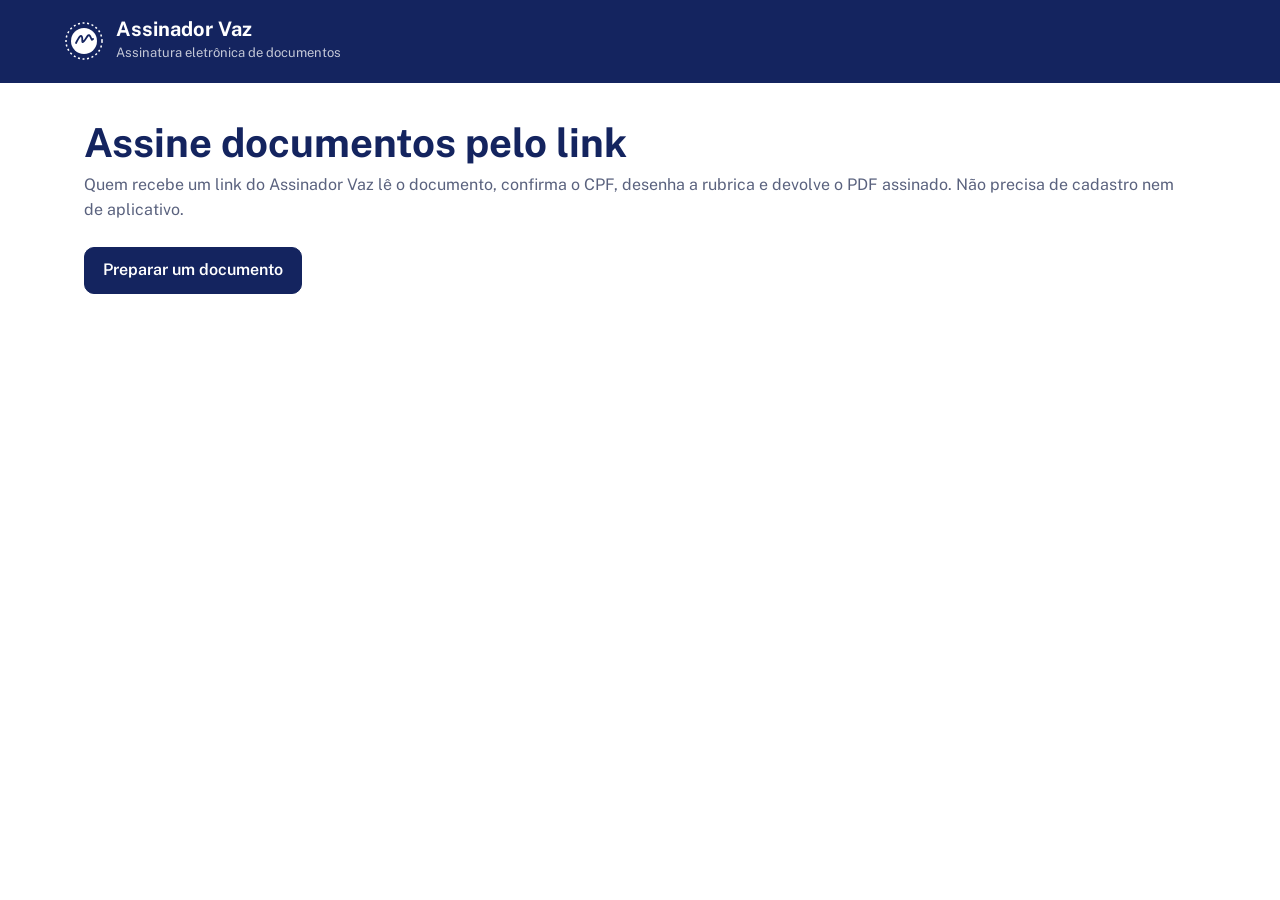
==== index.html @ 97c88450 "Assinador Vaz: assinatura eletrônica por link Co-Authored-By: Claude Opus 5.5 <noreply@anthropic.com" ====
<!DOCTYPE html>
<html lang="pt-BR">
<head>
<meta charset="utf-8">
<meta name="viewport" content="width=device-width,initial-scale=1,viewport-fit=cover">
<meta name="robots" content="noindex">
<title>Assinador Vaz</title>
<link rel="preconnect" href="https://fonts.googleapis.com">
<link href="https://fonts.googleapis.com/css2?family=Public+Sans:wght@400;500;600;700&display=swap" rel="stylesheet">
<link rel="stylesheet" href="lib/style.css">
</head>
<body>
<header class="top"><div class="in">
  <a class="brand" href="./">
    <svg class="seal" viewBox="0 0 40 40" aria-hidden="true"><circle cx="20" cy="20" r="18" fill="none" stroke="#fff" stroke-width="1.5" stroke-dasharray="2 2.6"/><circle cx="20" cy="20" r="13" fill="#fff"/><path d="M12 22c3-6 5-9 6-6s-1 7 2 4 4-8 6-5 1 5 3 3" fill="none" stroke="#14245f" stroke-width="1.8" stroke-linecap="round"/></svg>
    <div><b>Assinador Vaz</b><span>Assinatura eletrônica de documentos</span></div>
  </a>
</div></header>
<main>
  <div class="notice" id="notice" role="status" hidden></div>

  <section id="vHome" hidden>
    <h1>Assine documentos pelo link</h1>
    <p class="lead">Quem recebe um link do Assinador Vaz lê o documento, confirma o CPF, desenha a rubrica e devolve o PDF assinado. Não precisa de cadastro nem de aplicativo.</p>
    <a class="btn" href="preparar.html">Preparar um documento</a>
  </section>

  <section id="vSign" hidden>
    <h1 id="title"></h1>
    <p class="lead" id="lead"></p>
    <div class="grid">
      <div class="doc" id="doc"><p class="muted">Abrindo o documento…</p></div>
      <div class="side">
        <div class="card">
          <h3>Sua assinatura</h3>
          <b id="who" style="color:var(--ink)"></b>
          <div class="muted" id="whoRole"></div>
          <ol class="steps">
            <li>Leia o documento inteiro.</li>
            <li>Confirme seu CPF e desenhe sua rubrica.</li>
            <li>Envie o PDF assinado de volta.</li>
          </ol>
          <button class="btn wide" id="go" style="margin-top:14px" disabled>Assinar documento</button>
        </div>
        <div class="card muted" id="integrity"></div>
      </div>
    </div>
  </section>

  <section id="vDone" hidden>
    <div class="done">
      <div class="check"><svg width="28" height="28" viewBox="0 0 24 24" aria-hidden="true"><path d="M5 12.5l4.2 4.2L19 7" fill="none" stroke="#fff" stroke-width="2.6" stroke-linecap="round" stroke-linejoin="round"/></svg></div>
      <h1>Documento assinado</h1>
      <p class="lead" id="doneLead" style="margin:0"></p>
      <div class="rowb">
        <button class="btn" id="share" hidden>Enviar PDF assinado</button>
        <button class="btn" id="dl">Baixar PDF assinado</button>
        <a class="btn ghost" id="mail" hidden>Enviar por e-mail</a>
      </div>
      <p class="muted" id="doneHint" style="margin:0"></p>
      <div class="doc" id="donePg"></div>
    </div>
  </section>
</main>

<div class="dock" id="dock" hidden><button class="btn wide" id="go2">Assinar documento</button></div>

<div class="scrim" id="dlgWrap" hidden>
  <form class="dlg" id="form" novalidate>
    <h2>Assinar documento</h2>
    <div><div class="muted">Você assina como</div><b id="sName"></b><div class="muted" id="sRole"></div></div>
    <label class="f">Confirme seu CPF<input inputmode="numeric" id="cpf" autocomplete="off" placeholder="000.000.000-00" maxlength="14"></label>
    <div>
      <div class="rowb" style="justify-content:space-between"><span style="font-weight:600;color:var(--ink);font-size:14px">Sua rubrica</span><button type="button" class="link" id="clear">Limpar</button></div>
      <div class="pad"><canvas id="pad"></canvas><div class="base"></div><div class="hint" id="hint">Desenhe com o dedo ou o mouse</div></div>
    </div>
    <label class="chk"><input type="checkbox" id="ok"><span>Li o documento e concordo em assiná-lo eletronicamente, com meu nome, CPF, data e hora registrados no PDF.</span></label>
    <p class="err" id="err"></p>
    <div class="rowb" style="justify-content:flex-end"><button type="button" class="btn ghost" id="cancel">Cancelar</button><button class="btn" id="sign">Assinar</button></div>
  </form>
</div>

<script src="lib/pdf.min.js"></script>
<script src="lib/pdf.worker.min.js"></script>
<script src="lib/pdf-lib.min.js"></script>
<script src="lib/engine.js"></script>
<script src="lib/common.js"></script>
<script>
{
const { $, el } = AV;
const S = { pkg: null, bytes: null, out: null, fileName: '', id: '' };
const pad = AV.makePad($('#pad'), $('#hint'));
AV.cpfInput($('#cpf'));

function rawUrl(id) {
  const host = location.hostname, seg = location.pathname.split('/').filter(Boolean)[0];
  const m = /^([^.]+)\.github\.io$/i.exec(host);
  return m && seg ? `https://raw.githubusercontent.com/${m[1]}/${seg}/main/e/${id}.bin` : null;
}
function fail(t) { const n = $('#notice'); n.textContent = t; n.className = 'notice bad'; n.hidden = false; $('#vSign').hidden = true; }

async function load() {
  const m = /^#([a-z0-9]{6,24})\.([A-Za-z0-9_-]{40,})$/.exec(location.hash);
  if (!m) { $('#vHome').hidden = false; return; }
  const [, id, key] = m; S.id = id;
  $('#vSign').hidden = false;
  let res = await fetch(`e/${id}.bin`, { cache: 'no-store' }).catch(() => null);
  if ((!res || !res.ok) && rawUrl(id)) res = await fetch(rawUrl(id), { cache: 'no-store' }).catch(() => null);
  if (!res || !res.ok) return fail('Este link não foi encontrado. Ele pode ter sido removido ou ainda estar sendo publicado; tente de novo em um minuto.');
  let pkg;
  try { pkg = await AV.open(new Uint8Array(await res.arrayBuffer()), key); }
  catch { return fail('Não foi possível abrir este documento. Confira se o link foi copiado inteiro.'); }
  S.pkg = pkg; S.bytes = AV.unb64(pkg.pdf);
  const s = pkg.signer;
  document.title = pkg.title + ' · Assinador Vaz';
  $('#title').textContent = pkg.title;
  $('#lead').textContent = `${pkg.from && pkg.from.name ? pkg.from.name + ' enviou este documento' : 'Documento enviado'} para assinatura de ${s.name}.`;
  $('#who').textContent = s.name; $('#whoRole').textContent = [s.role, 'CPF ' + AV.maskCpf(s.cpf)].filter(Boolean).join(' · ');
  const h = await AV.sha(S.bytes);
  if (h !== pkg.hash) return fail('O documento não confere com o original. Não assine; peça um novo link.');
  $('#integrity').textContent = `Documento íntegro: a impressão digital (SHA-256) confere com a do envio. ${h.slice(0, 16)}…`;
  try {
    const pages = await AV.renderPdf(S.bytes, $('#doc'));
    AV.boxes($('#doc'), pages, [s]);
  } catch { return fail('Não foi possível exibir o PDF neste navegador.'); }
  $('#go').disabled = false; $('#dock').hidden = false;
}

function openDlg() {
  const s = S.pkg.signer;
  $('#sName').textContent = s.name; $('#sRole').textContent = s.role || '';
  $('#err').textContent = ''; $('#dlgWrap').hidden = false; requestAnimationFrame(pad.size); $('#cpf').focus();
}
$('#go').onclick = openDlg; $('#go2').onclick = openDlg;
$('#cancel').onclick = () => { $('#dlgWrap').hidden = true; };
$('#clear').onclick = () => pad.clear();
$('#cpf').addEventListener('input', () => $('#err').textContent = '');
addEventListener('resize', () => { if (!$('#dlgWrap').hidden) pad.size(); });
$('#dlgWrap').addEventListener('keydown', e => { if (e.key === 'Escape') $('#dlgWrap').hidden = true; });

$('#form').addEventListener('submit', async e => {
  e.preventDefault();
  const s = S.pkg.signer, err = $('#err');
  if (AV.digits($('#cpf').value) !== s.cpf) { err.textContent = 'O CPF não confere com o cadastrado para esta assinatura.'; return; }
  if (pad.points() < 8) { err.textContent = 'Desenhe sua rubrica no quadro.'; return; }
  if (!$('#ok').checked) { err.textContent = 'Marque a confirmação para assinar.'; return; }
  const b = $('#sign'); b.disabled = true; b.textContent = 'Assinando…'; err.textContent = '';
  try {
    const at = new Date().toISOString(), ua = navigator.userAgent.slice(0, 180);
    const h = await AV.sha(new TextEncoder().encode([S.id, s.cpf, at, S.pkg.hash, ua].join('|')));
    const code = (h.slice(0, 4) + '-' + h.slice(4, 8)).toUpperCase();
    const when = AV.fmtWhen(at), cpf = AV.fmtCpf(s.cpf);
    S.out = await SignEngine.sign(S.bytes, [{ page: s.page, x: s.x, y: s.y, w: s.w, h: s.h, strokes: pad.strokes, name: s.name, cpf, when, code, at, watermark: 'VAZ',
      contents: `Assinado eletronicamente por ${s.name}, CPF ${cpf}, em ${when}, pelo link pessoal enviado por ${(S.pkg.from && S.pkg.from.name) || 'remetente'}. Código ${code}. SHA-256 do PDF original: ${S.pkg.hash}. Navegador: ${ua}. Assinador Vaz.` }]);
    S.fileName = `${S.pkg.title.replace(/[\\/:*?"<>|]+/g, ' ').trim().slice(0, 90)} - assinado por ${s.name.split(' ')[0]}.pdf`;
    $('#dlgWrap').hidden = true; $('#dock').hidden = true; $('#vSign').hidden = true; $('#vDone').hidden = false; scrollTo(0, 0);
    showDone(code, when);
  } catch (x) { err.textContent = 'Não foi possível assinar: ' + (x && x.message || 'erro desconhecido'); }
  finally { b.disabled = false; b.textContent = 'Assinar'; }
});

let sent = false;
addEventListener('beforeunload', e => { if (S.out && !sent) { e.preventDefault(); e.returnValue = ''; } });
async function showDone(code, when) {
  const from = S.pkg.from || {};
  $('#doneLead').textContent = `Assinado em ${when}. Código de verificação ${code}. Agora envie o PDF assinado ${from.name ? 'para ' + from.name : 'de volta a quem te mandou o link'}.`;
  const file = new File([S.out], S.fileName, { type: 'application/pdf' });
  if (navigator.canShare && navigator.canShare({ files: [file] })) {
    const sh = $('#share'); sh.hidden = false;
    sh.onclick = async () => { try { await navigator.share({ files: [file], title: S.pkg.title, text: 'Segue o documento assinado.' }); sent = true; } catch { } };
  }
  $('#dl').onclick = () => { AV.save(S.out, S.fileName); sent = true; };
  if (from.email) {
    const m = $('#mail'); m.hidden = false;
    m.href = `mailto:${encodeURIComponent(from.email)}?subject=${encodeURIComponent('Assinado: ' + S.pkg.title)}&body=${encodeURIComponent('Segue em anexo o documento assinado (código ' + code + ').')}`;
    $('#doneHint').textContent = `Pelo e-mail, baixe o PDF primeiro e anexe à mensagem para ${from.email}.`;
  }
  try {
    const pdf = await pdfjsLib.getDocument({ data: S.out.slice(), isEvalSupported: false }).promise;
    const pg = await pdf.getPage(S.pkg.signer.page + 1), v1 = pg.getViewport({ scale: 1 });
    const host = $('#donePg'), wrap = el('div', 'pg'), cv = document.createElement('canvas');
    wrap.style.aspectRatio = `${v1.width} / ${v1.height}`; wrap.append(cv); host.replaceChildren(wrap);
    const vp = pg.getViewport({ scale: Math.max(1, host.clientWidth / v1.width) * Math.min(2, devicePixelRatio || 1) });
    cv.width = Math.round(vp.width); cv.height = Math.round(vp.height);
    await pg.render({ canvasContext: cv.getContext('2d'), viewport: vp }).promise;
  } catch { }
}
addEventListener('hashchange', () => location.reload());
load().catch(() => fail('Não foi possível abrir este documento.'));
}
</script>
</body>
</html>
---- lib/style.css ----
/* VOICE: formal, calmo e exato, como um livro de registro de cartório
   IDEA: o envelope de assinatura: o próprio documento, com o campo marcado como a carimbo
   PICTURE: o documento aberto, com o quadro de assinatura desenhado sobre a página
   COLOUR and TYPE: tinta #14245f dominante, papel branco, vermelhão de carimbo só no que falta; Public Sans
   LAYOUT: faixa de tinta no topo; documento à esquerda e painel à direita; empilha no celular */
:root{color-scheme:light dark;
  --bg:light-dark(#ffffff,#0b1230);--ink:light-dark(#14245f,#e6eaff);--text:light-dark(#1b2133,#e6eaff);
  --muted:light-dark(#5a627e,#9aa3c7);--tint:light-dark(#eef1fa,#141d45);--line:light-dark(#d6dbea,#27315f);
  --band:light-dark(#14245f,#070c24);--stamp:light-dark(#c9381f,#ff7a5c);--card:light-dark(#ffffff,#101944);
  --btn:light-dark(#14245f,#e6eaff);--btnt:light-dark(#ffffff,#0b1230)}
*{box-sizing:border-box;min-width:0}
body{margin:0;background:var(--bg);color:var(--text);font:16px/1.55 "Public Sans",system-ui,sans-serif;overflow-x:clip}
button,input{font:inherit}
.top{background:var(--band);color:#fff;padding:18px max(5vw,16px)}
.top .in{max-width:1240px;margin:0 auto;display:flex;align-items:center;gap:16px;flex-wrap:wrap}
.brand{display:flex;align-items:center;gap:12px;margin-right:auto;color:#fff;text-decoration:none}
.seal{width:40px;height:40px;flex:none}
.brand b{font-size:20px;font-weight:700;display:block;line-height:1.1}
.brand span{font-size:13px;opacity:.75}
main{max-width:1240px;margin:0 auto;padding:clamp(20px,3vw,40px) max(5vw,16px) 96px}
h1,h2{font-weight:700;line-height:1.1;text-wrap:balance;margin:0;color:var(--ink)}
h1{font-size:clamp(28px,4vw,40px)}h2{font-size:clamp(22px,3vw,30px)}
.lead{color:var(--muted);margin:8px 0 24px}
.btn{min-height:44px;padding:10px 18px;border-radius:10px;border:1.5px solid var(--btn);background:var(--btn);color:var(--btnt);font-weight:600;cursor:pointer;text-decoration:none;display:inline-flex;align-items:center;justify-content:center;gap:8px}
.btn.ghost{background:transparent;color:var(--ink);border-color:var(--line)}
.btn.light{background:#fff;color:#14245f;border-color:#fff}
.btn.wide{width:100%}
.btn:disabled{opacity:.45;cursor:not-allowed}
.btn:focus-visible,input:focus-visible,label.drop:focus-within,.link:focus-visible{outline:3px solid var(--stamp);outline-offset:2px}
.link{background:none;border:0;color:var(--ink);font-weight:600;cursor:pointer;padding:10px 0;min-height:44px}
.notice{border:1.5px solid var(--line);border-radius:12px;padding:16px 18px;background:var(--tint);margin-bottom:20px}
.notice.bad{border-color:var(--stamp);color:var(--stamp);font-weight:600}
.grid{display:grid;grid-template-columns:minmax(0,1fr) 360px;gap:28px;align-items:start}
@media(max-width:900px){.grid{grid-template-columns:minmax(0,1fr)}}
.side{position:sticky;top:16px;display:grid;gap:16px}
@media(max-width:900px){.side{position:static;order:-1}}
.card{background:var(--card);border:1.5px solid var(--line);border-radius:14px;padding:18px}
.card h3{margin:0 0 10px;font-size:16px;color:var(--ink)}
.doc{background:var(--tint);border-radius:14px;padding:clamp(10px,2vw,22px);display:grid;gap:16px}
.pg{position:relative;background:#fff;box-shadow:0 1px 2px #0002,0 8px 24px #14245f1f;border-radius:3px;overflow:hidden}
.pg canvas{display:block;width:100%;height:100%}
.ov{position:absolute;inset:0}
.placing .pg{cursor:crosshair}
.box{position:absolute;border:1.5px dashed #c9381f;background:#c9381f14;border-radius:4px;display:flex;align-items:flex-end;padding:2px 4px;font:600 clamp(8px,1.2vw,11px)/1.15 "Public Sans",sans-serif;color:#c9381f;overflow:hidden}
.box .bl{margin-left:auto;max-width:60%}
.muted{color:var(--muted);font-size:14px}
.err{color:var(--stamp);font-size:14px;font-weight:600;min-height:1em;margin:0}
label.f{display:grid;gap:4px;font-size:14px;font-weight:600;color:var(--ink)}
input[type=text],input[type=email],input[type=password],input[inputmode]{width:100%;min-height:44px;border:1.5px solid var(--line);border-radius:10px;padding:9px 12px;background:var(--bg);color:var(--text);font-size:16px}
label.drop{position:relative;display:grid;place-items:center;text-align:center;gap:6px;border:2px dashed var(--line);border-radius:14px;padding:36px 16px;cursor:pointer;background:var(--tint);color:var(--ink);font-weight:600}
label.drop input{position:absolute;opacity:0;width:1px;height:1px}
.chk{display:flex;gap:10px;align-items:flex-start;font-size:15px;cursor:pointer}
.chk input{width:22px;height:22px;flex:none;margin-top:1px;accent-color:#14245f}
.rowb{display:flex;gap:10px;flex-wrap:wrap;align-items:center}
.banner{position:sticky;top:0;z-index:5;background:var(--stamp);color:#fff;padding:12px 16px;border-radius:10px;font-weight:600;display:flex;gap:12px;align-items:center;justify-content:space-between}
.scrim{position:fixed;inset:0;background:#070c24b3;display:grid;place-items:center;padding:16px;z-index:20}
.dlg{background:var(--bg);border-radius:16px;max-width:520px;width:100%;max-height:calc(100vh - 32px);overflow:auto;padding:22px;display:grid;gap:14px}
.pad{position:relative;border:1.5px solid var(--line);border-radius:12px;background:#fff;touch-action:none}
.pad canvas{display:block;width:100%;aspect-ratio:2.2/1;border-radius:12px}
.pad .base{position:absolute;left:8%;right:8%;bottom:22%;border-top:1px solid #c5cbe0;pointer-events:none}
.pad .hint{position:absolute;left:8%;bottom:8%;font-size:13px;color:#8a91ad;pointer-events:none}
.steps{margin:0;padding-left:20px;color:var(--muted);font-size:14px}
.steps li{margin:4px 0}
.dock{position:fixed;left:0;right:0;bottom:0;background:var(--bg);border-top:1.5px solid var(--line);padding:12px max(5vw,16px) calc(12px + env(safe-area-inset-bottom));z-index:10;display:none}
@media(max-width:900px){.dock{display:block}}
.done{display:grid;gap:16px;max-width:640px}
.check{width:56px;height:56px;border-radius:50%;background:var(--ink);display:grid;place-items:center}
.linkbox{font:14px/1.4 ui-monospace,monospace;background:var(--tint);border-radius:10px;padding:12px;overflow-wrap:anywhere}
[hidden]{display:none!important}
@media (prefers-reduced-motion:no-preference){.check{animation:pop .5s ease-out}@keyframes pop{from{transform:scale(.6);opacity:0}}}
@media(max-width:900px){#go{display:none}}
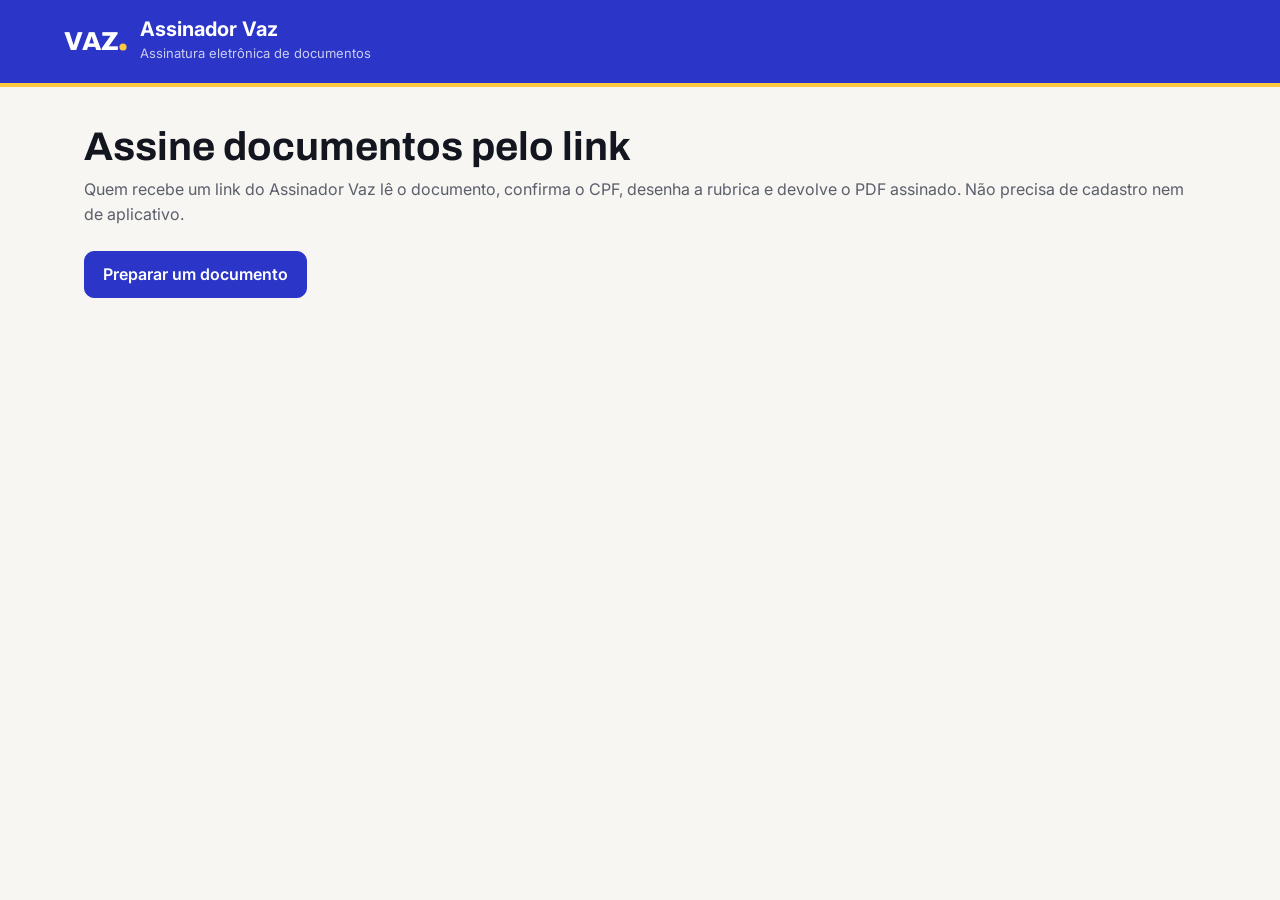
==== commit c866e848: "Identidade Vaz e folha de registro de assinaturas no PDF Co-Authored-By: Claude Opus 5.5 <noreply@an" ====
--- a/index.html
+++ b/index.html
@@ -6,13 +6,13 @@
 <meta name="robots" content="noindex">
 <title>Assinador Vaz</title>
 <link rel="preconnect" href="https://fonts.googleapis.com">
-<link href="https://fonts.googleapis.com/css2?family=Public+Sans:wght@400;500;600;700&display=swap" rel="stylesheet">
+<link href="https://fonts.googleapis.com/css2?family=Archivo:wght@600;700;800&family=Inter:wght@400;500;600;700&display=swap" rel="stylesheet">
 <link rel="stylesheet" href="lib/style.css">
 </head>
 <body>
 <header class="top"><div class="in">
   <a class="brand" href="./">
-    <svg class="seal" viewBox="0 0 40 40" aria-hidden="true"><circle cx="20" cy="20" r="18" fill="none" stroke="#fff" stroke-width="1.5" stroke-dasharray="2 2.6"/><circle cx="20" cy="20" r="13" fill="#fff"/><path d="M12 22c3-6 5-9 6-6s-1 7 2 4 4-8 6-5 1 5 3 3" fill="none" stroke="#14245f" stroke-width="1.8" stroke-linecap="round"/></svg>
+    <svg class="seal" viewBox="0 0 64 28" aria-hidden="true" style="width:64px;height:28px"><text x="0" y="23" font-family="Archivo, Inter, sans-serif" font-weight="800" font-size="26" fill="#fff">VAZ</text><circle cx="59" cy="20" r="3.6" fill="#FFC83D"/></svg>
     <div><b>Assinador Vaz</b><span>Assinatura eletrônica de documentos</span></div>
   </a>
 </div></header>
@@ -151,7 +151,9 @@
     const code = (h.slice(0, 4) + '-' + h.slice(4, 8)).toUpperCase();
     const when = AV.fmtWhen(at), cpf = AV.fmtCpf(s.cpf);
     S.out = await SignEngine.sign(S.bytes, [{ page: s.page, x: s.x, y: s.y, w: s.w, h: s.h, strokes: pad.strokes, name: s.name, cpf, when, code, at, watermark: 'VAZ',
-      contents: `Assinado eletronicamente por ${s.name}, CPF ${cpf}, em ${when}, pelo link pessoal enviado por ${(S.pkg.from && S.pkg.from.name) || 'remetente'}. Código ${code}. SHA-256 do PDF original: ${S.pkg.hash}. Navegador: ${ua}. Assinador Vaz.` }]);
+      contents: `Assinado eletronicamente por ${s.name}, CPF ${cpf}, em ${when}, pelo link pessoal enviado por ${(S.pkg.from && S.pkg.from.name) || 'remetente'}. Código ${code}. SHA-256 do PDF original: ${S.pkg.hash}. Navegador: ${ua}. Assinador Vaz.` }],
+      { certificate: { title: S.pkg.title, fileName: S.pkg.fileName, from: S.pkg.from && S.pkg.from.name, hash: S.pkg.hash, generated: when,
+        signers: [{ name: s.name, cpf, role: s.role, when, code, strokes: pad.strokes, ua }] } });
     S.fileName = `${S.pkg.title.replace(/[\\/:*?"<>|]+/g, ' ').trim().slice(0, 90)} - assinado por ${s.name.split(' ')[0]}.pdf`;
     $('#dlgWrap').hidden = true; $('#dock').hidden = true; $('#vSign').hidden = true; $('#vDone').hidden = false; scrollTo(0, 0);
     showDone(code, when);
--- a/lib/style.css
+++ b/lib/style.css
@@ -4,29 +4,29 @@
    COLOUR and TYPE: tinta #14245f dominante, papel branco, vermelhão de carimbo só no que falta; Public Sans
    LAYOUT: faixa de tinta no topo; documento à esquerda e painel à direita; empilha no celular */
 :root{color-scheme:light dark;
-  --bg:light-dark(#ffffff,#0b1230);--ink:light-dark(#14245f,#e6eaff);--text:light-dark(#1b2133,#e6eaff);
-  --muted:light-dark(#5a627e,#9aa3c7);--tint:light-dark(#eef1fa,#141d45);--line:light-dark(#d6dbea,#27315f);
-  --band:light-dark(#14245f,#070c24);--stamp:light-dark(#c9381f,#ff7a5c);--card:light-dark(#ffffff,#101944);
-  --btn:light-dark(#14245f,#e6eaff);--btnt:light-dark(#ffffff,#0b1230)}
+  --bg:light-dark(#F7F6F2,#14161F);--ink:light-dark(#14161F,#F7F6F2);--text:light-dark(#14161F,#F7F6F2);
+  --muted:light-dark(#5B5E6B,#A3A6B3);--tint:light-dark(#ECEEFB,#1F2340);--line:light-dark(#E3E1D9,#2E3140);
+  --band:#2B36C9;--stamp:light-dark(#B3261E,#FF8A80);--card:light-dark(#FFFFFF,#1B1E2A);
+  --btn:#2B36C9;--btnt:#FFFFFF;--accent:#FFC83D}
 *{box-sizing:border-box;min-width:0}
-body{margin:0;background:var(--bg);color:var(--text);font:16px/1.55 "Public Sans",system-ui,sans-serif;overflow-x:clip}
+body{margin:0;background:var(--bg);color:var(--text);font:16px/1.55 Inter,system-ui,sans-serif;overflow-x:clip}
 button,input{font:inherit}
-.top{background:var(--band);color:#fff;padding:18px max(5vw,16px)}
+.top{background:var(--band);color:#fff;padding:18px max(5vw,16px);border-bottom:4px solid var(--accent)}
 .top .in{max-width:1240px;margin:0 auto;display:flex;align-items:center;gap:16px;flex-wrap:wrap}
 .brand{display:flex;align-items:center;gap:12px;margin-right:auto;color:#fff;text-decoration:none}
 .seal{width:40px;height:40px;flex:none}
 .brand b{font-size:20px;font-weight:700;display:block;line-height:1.1}
 .brand span{font-size:13px;opacity:.75}
 main{max-width:1240px;margin:0 auto;padding:clamp(20px,3vw,40px) max(5vw,16px) 96px}
-h1,h2{font-weight:700;line-height:1.1;text-wrap:balance;margin:0;color:var(--ink)}
+h1,h2{font-family:Archivo,Inter,sans-serif;font-weight:700;line-height:1.1;text-wrap:balance;margin:0;color:var(--ink)}
 h1{font-size:clamp(28px,4vw,40px)}h2{font-size:clamp(22px,3vw,30px)}
 .lead{color:var(--muted);margin:8px 0 24px}
 .btn{min-height:44px;padding:10px 18px;border-radius:10px;border:1.5px solid var(--btn);background:var(--btn);color:var(--btnt);font-weight:600;cursor:pointer;text-decoration:none;display:inline-flex;align-items:center;justify-content:center;gap:8px}
 .btn.ghost{background:transparent;color:var(--ink);border-color:var(--line)}
-.btn.light{background:#fff;color:#14245f;border-color:#fff}
+.btn.light{background:#fff;color:#2B36C9;border-color:#fff}
 .btn.wide{width:100%}
 .btn:disabled{opacity:.45;cursor:not-allowed}
-.btn:focus-visible,input:focus-visible,label.drop:focus-within,.link:focus-visible{outline:3px solid var(--stamp);outline-offset:2px}
+.btn:focus-visible,input:focus-visible,label.drop:focus-within,.link:focus-visible{outline:3px solid #FFC83D;outline-offset:2px}
 .link{background:none;border:0;color:var(--ink);font-weight:600;cursor:pointer;padding:10px 0;min-height:44px}
 .notice{border:1.5px solid var(--line);border-radius:12px;padding:16px 18px;background:var(--tint);margin-bottom:20px}
 .notice.bad{border-color:var(--stamp);color:var(--stamp);font-weight:600}
@@ -41,7 +41,7 @@
 .pg canvas{display:block;width:100%;height:100%}
 .ov{position:absolute;inset:0}
 .placing .pg{cursor:crosshair}
-.box{position:absolute;border:1.5px dashed #c9381f;background:#c9381f14;border-radius:4px;display:flex;align-items:flex-end;padding:2px 4px;font:600 clamp(8px,1.2vw,11px)/1.15 "Public Sans",sans-serif;color:#c9381f;overflow:hidden}
+.box{position:absolute;border:1.5px dashed #2B36C9;background:#FFC83D4d;border-radius:4px;display:flex;align-items:flex-end;padding:2px 4px;font:600 clamp(8px,1.2vw,11px)/1.15 Inter,sans-serif;color:#232CA6;overflow:hidden}
 .box .bl{margin-left:auto;max-width:60%}
 .muted{color:var(--muted);font-size:14px}
 .err{color:var(--stamp);font-size:14px;font-weight:600;min-height:1em;margin:0}
@@ -50,9 +50,9 @@
 label.drop{position:relative;display:grid;place-items:center;text-align:center;gap:6px;border:2px dashed var(--line);border-radius:14px;padding:36px 16px;cursor:pointer;background:var(--tint);color:var(--ink);font-weight:600}
 label.drop input{position:absolute;opacity:0;width:1px;height:1px}
 .chk{display:flex;gap:10px;align-items:flex-start;font-size:15px;cursor:pointer}
-.chk input{width:22px;height:22px;flex:none;margin-top:1px;accent-color:#14245f}
+.chk input{width:22px;height:22px;flex:none;margin-top:1px;accent-color:#2B36C9}
 .rowb{display:flex;gap:10px;flex-wrap:wrap;align-items:center}
-.banner{position:sticky;top:0;z-index:5;background:var(--stamp);color:#fff;padding:12px 16px;border-radius:10px;font-weight:600;display:flex;gap:12px;align-items:center;justify-content:space-between}
+.banner{position:sticky;top:0;z-index:5;background:#2B36C9;color:#fff;padding:12px 16px;border-radius:10px;font-weight:600;display:flex;gap:12px;align-items:center;justify-content:space-between}
 .scrim{position:fixed;inset:0;background:#070c24b3;display:grid;place-items:center;padding:16px;z-index:20}
 .dlg{background:var(--bg);border-radius:16px;max-width:520px;width:100%;max-height:calc(100vh - 32px);overflow:auto;padding:22px;display:grid;gap:14px}
 .pad{position:relative;border:1.5px solid var(--line);border-radius:12px;background:#fff;touch-action:none}
@@ -64,7 +64,7 @@
 .dock{position:fixed;left:0;right:0;bottom:0;background:var(--bg);border-top:1.5px solid var(--line);padding:12px max(5vw,16px) calc(12px + env(safe-area-inset-bottom));z-index:10;display:none}
 @media(max-width:900px){.dock{display:block}}
 .done{display:grid;gap:16px;max-width:640px}
-.check{width:56px;height:56px;border-radius:50%;background:var(--ink);display:grid;place-items:center}
+.check{width:56px;height:56px;border-radius:50%;background:#2B36C9;box-shadow:0 0 0 5px #FFC83D;display:grid;place-items:center}
 .linkbox{font:14px/1.4 ui-monospace,monospace;background:var(--tint);border-radius:10px;padding:12px;overflow-wrap:anywhere}
 [hidden]{display:none!important}
 @media (prefers-reduced-motion:no-preference){.check{animation:pop .5s ease-out}@keyframes pop{from{transform:scale(.6);opacity:0}}}
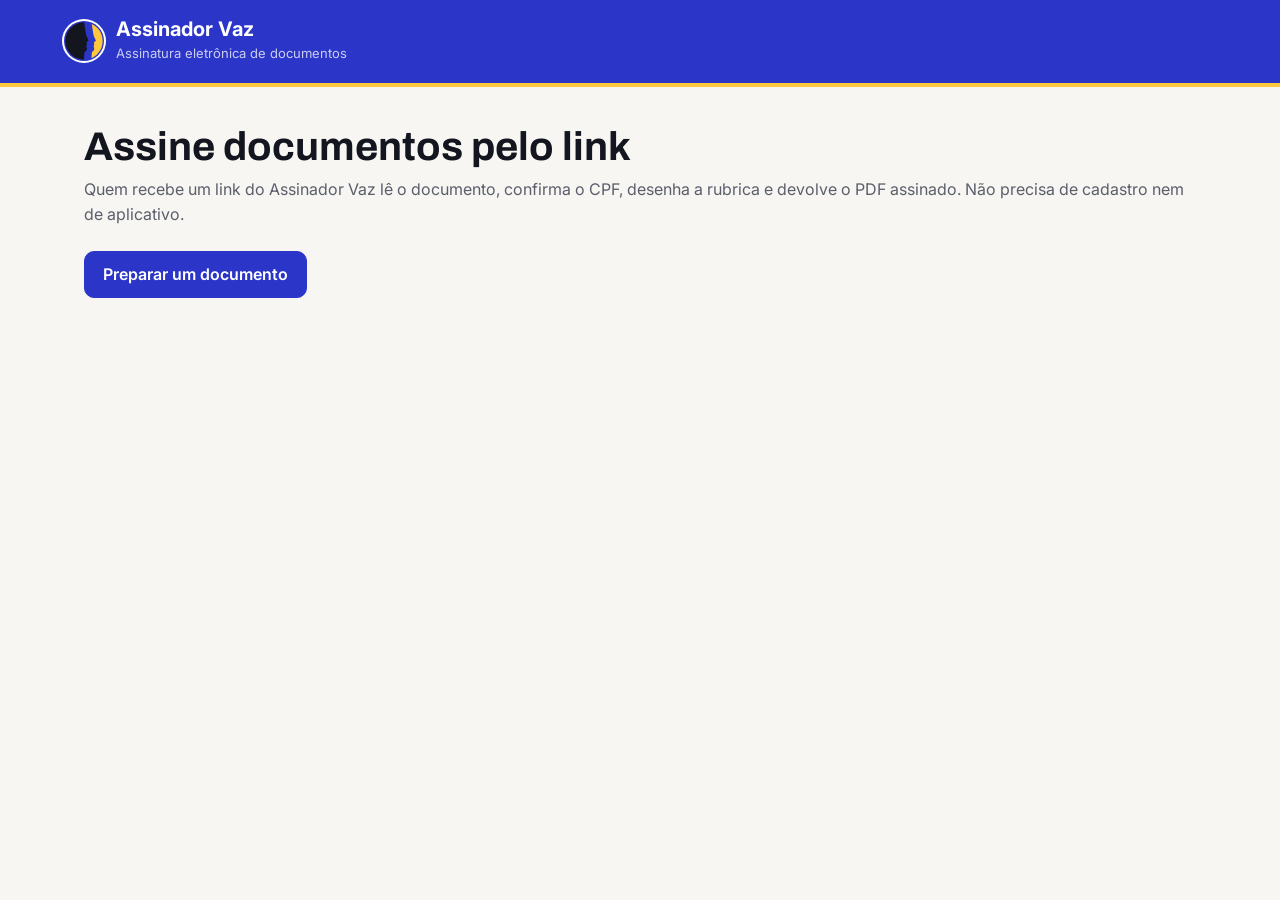
==== commit 352ffaaa: "Símbolo oficial da Vaz como marca d'água sutil e no cabeçalho Co-Authored-By: Claude Opus 5.5 <norep" ====
--- a/index.html
+++ b/index.html
@@ -12,7 +12,7 @@
 <body>
 <header class="top"><div class="in">
   <a class="brand" href="./">
-    <svg class="seal" viewBox="0 0 64 28" aria-hidden="true" style="width:64px;height:28px"><text x="0" y="23" font-family="Archivo, Inter, sans-serif" font-weight="800" font-size="26" fill="#fff">VAZ</text><circle cx="59" cy="20" r="3.6" fill="#FFC83D"/></svg>
+    <img class="seal" src="lib/simbolo.svg" alt="" width="40" height="40">
     <div><b>Assinador Vaz</b><span>Assinatura eletrônica de documentos</span></div>
   </a>
 </div></header>
--- a/lib/style.css
+++ b/lib/style.css
@@ -14,7 +14,7 @@
 .top{background:var(--band);color:#fff;padding:18px max(5vw,16px);border-bottom:4px solid var(--accent)}
 .top .in{max-width:1240px;margin:0 auto;display:flex;align-items:center;gap:16px;flex-wrap:wrap}
 .brand{display:flex;align-items:center;gap:12px;margin-right:auto;color:#fff;text-decoration:none}
-.seal{width:40px;height:40px;flex:none}
+.seal{width:40px;height:40px;flex:none;border-radius:50%;box-shadow:0 0 0 2px #fff}
 .brand b{font-size:20px;font-weight:700;display:block;line-height:1.1}
 .brand span{font-size:13px;opacity:.75}
 main{max-width:1240px;margin:0 auto;padding:clamp(20px,3vw,40px) max(5vw,16px) 96px}
